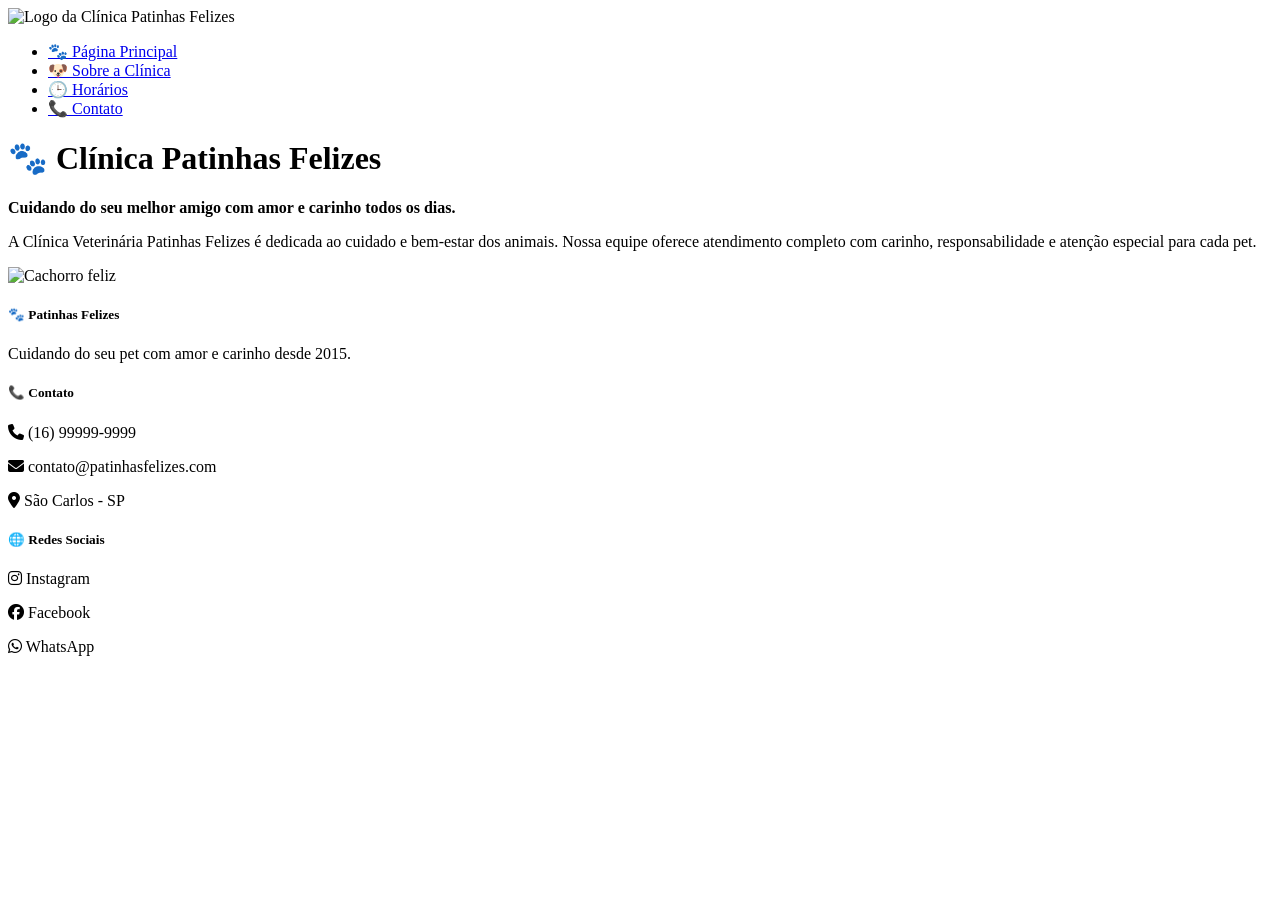
==== index.html @ c76fcba2 "feat: finalização do layout do site Patinhas Felizes com formulário e melhorias visuais" ====
<!DOCTYPE html>
<html lang="pt-br">

<head>
    <meta charset="UTF-8">
    <title>🐾 Patinhas Felizes</title>

    <link rel="stylesheet" href="src/style.css">

    <link rel="stylesheet" href="https://cdnjs.cloudflare.com/ajax/libs/font-awesome/6.5.0/css/all.min.css">

    <link rel="preconnect" href="https://fonts.googleapis.com">
    <link rel="preconnect" href="https://fonts.gstatic.com" crossorigin>
    <link href="https://fonts.googleapis.com/css2?family=Nunito:ital,wght@0,200..1000;1,200..1000&display=swap"
        rel="stylesheet">

    <link rel="preconnect" href="https://fonts.googleapis.com">
    <link rel="preconnect" href="https://fonts.gstatic.com" crossorigin>
    <link href="https://fonts.googleapis.com/css2?family=PT+Sans:ital,wght@0,400;0,700;1,400;1,700&display=swap"
        rel="stylesheet">

</head>

<body>
    <div class="wrapper">


        <div class="menu">
            <div class="logo">
                <img src="src/img/logo-clinica.png" alt="Logo da Clínica Patinhas Felizes">
            </div>

            <ul>
                <li><a href="index.html">🐾 Página Principal</a></li>
                <li><a href="about.html">🐶 Sobre a Clínica</a></li>
                <li><a href="schedules.html">🕒 Horários</a></li>
                <li><a href="contact.html">📞 Contato</a></li>
            </ul>
        </div>

        <div class="main">


            <div class="header header-home"></div>

            <div class="content content-home">

                <h1>🐾 Clínica Patinhas Felizes</h1>
                <p><strong>Cuidando do seu melhor amigo com amor e carinho todos os dias.</strong></p>


                <div class="conteudo-flex">
                    <div class="texto">
                        <p>
                            A Clínica Veterinária Patinhas Felizes é dedicada ao cuidado e bem-estar dos animais.
                            Nossa equipe oferece atendimento completo com carinho, responsabilidade e atenção especial
                            para cada pet.
                        </p>
                    </div>

                    <div class="imagem">
                        <img src="src/img/page-inicial.jpg" alt="Cachorro feliz">
                    </div>
                </div>

            </div>


            <div class="footer footer-home">

                <div class="footer-container">

                    <div class="footer-col">
                        <h5>🐾 Patinhas Felizes</h5>
                        <p>Cuidando do seu pet com amor e carinho desde 2015.</p>
                    </div>

                    <div class="footer-col">
                        <h5>📞 Contato</h5>
                        <p><i class="fas fa-phone"></i> (16) 99999-9999</p>
                        <p><i class="fas fa-envelope"></i> contato@patinhasfelizes.com</p>
                        <p><i class="fas fa-map-marker-alt"></i> São Carlos - SP</p>
                    </div>

                    <div class="footer-col">
                        <h5>🌐 Redes Sociais</h5>
                        <p><i class="fab fa-instagram"></i> Instagram</p>
                        <p><i class="fab fa-facebook"></i> Facebook</p>
                        <p><i class="fab fa-whatsapp"></i> WhatsApp</p>
                    </div>

                </div>

            </div>

        </div>
    </div>
</body>

</html>
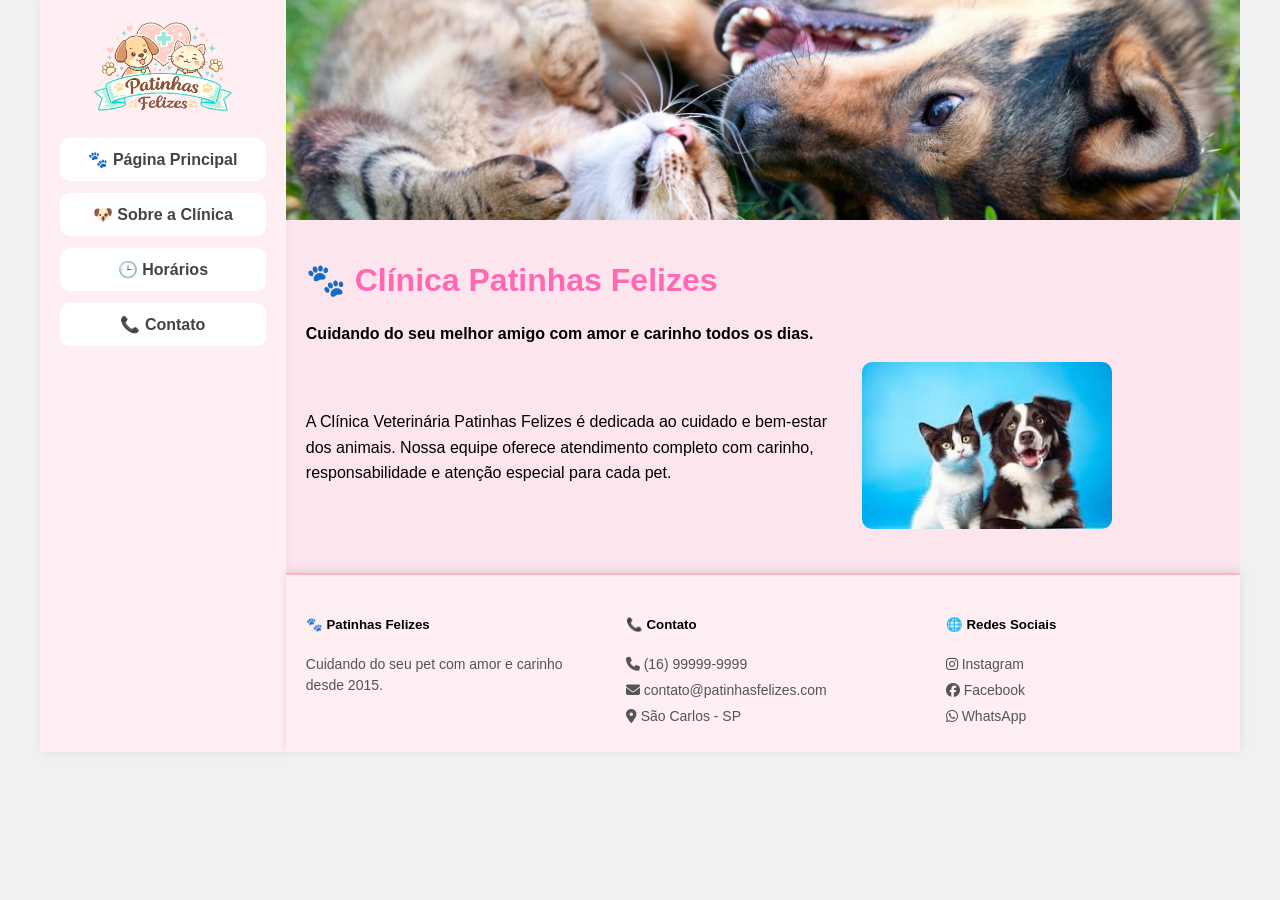
==== commit 5ef5b34a: "fix: ajuste no caminho do arquivo style.css para corrigir carregamento do layout" ====
--- a/index.html
+++ b/index.html
@@ -5,7 +5,7 @@
     <meta charset="UTF-8">
     <title>🐾 Patinhas Felizes</title>
 
-    <link rel="stylesheet" href="src/style.css">
+    <link rel="stylesheet" href="./SRC/style.css">
 
     <link rel="stylesheet" href="https://cdnjs.cloudflare.com/ajax/libs/font-awesome/6.5.0/css/all.min.css">
 
@@ -27,7 +27,7 @@
 
         <div class="menu">
             <div class="logo">
-                <img src="src/img/logo-clinica.png" alt="Logo da Clínica Patinhas Felizes">
+                <img src="SRC/img/logo-clinica.png" alt="Logo da Clínica Patinhas Felizes">
             </div>
 
             <ul>
@@ -59,7 +59,7 @@
                     </div>
 
                     <div class="imagem">
-                        <img src="src/img/page-inicial.jpg" alt="Cachorro feliz">
+                        <img src="./SRC/img/page-inicial.jpg" alt="Cachorro feliz">
                     </div>
                 </div>
 
--- a/SRC/style.css
+++ b/SRC/style.css
@@ -0,0 +1,298 @@
+html, body {
+    margin: 0;
+}
+
+body {
+    background-color: #f1f1f1;
+    display: flex;
+    justify-content: center;
+    font-family: 'PT Sans', sans-serif;
+}
+
+
+h1, h2, h3 {
+    font-family: 'Nunito', sans-serif;
+    color: #ff69b4;
+}
+
+
+.wrapper {
+    width: 1200px;
+    display: flex;
+    margin: 0 auto;
+    background-color: white;
+}
+
+
+.main {
+    display: flex;
+    flex-direction: column;
+    width: 85%;
+}
+
+
+.menu {
+    width: 220px;
+    background-color: #ffeef2;
+    padding: 20px;
+    box-shadow: 2px 0px 10px rgba(0,0,0,0.1);
+}
+
+.logo {
+    text-align: center;
+    margin-bottom: 20px;
+}
+
+.logo img {
+    width: 140px;
+}
+
+.menu ul {
+    list-style: none;
+    padding: 0;
+}
+
+.menu a {
+    display: block;
+    text-decoration: none;
+    color: #444;
+    background-color: white;
+    padding: 12px;
+    border-radius: 10px;
+    margin-bottom: 12px;
+    text-align: center;
+    font-weight: bold;
+    transition: 0.3s;
+}
+
+.menu a:hover {
+    background-color: #ffb6c1;
+    color: white;
+    transform: scale(1.05);
+}
+
+.menu a:active {
+    background-color: #ff69b4;
+    color: white;
+}
+
+
+.header-home {
+    height: 220px;
+    background-image: url("img/page-inicial-2.jpg");
+    background-size: cover;
+    background-position: center;
+}
+
+
+.content-home {
+    padding: 20px;
+    background-color: rgba(252, 221, 231, 0.753);
+}
+
+.content-home p {
+    line-height: 1.6;
+}
+
+
+.conteudo-flex {
+    display: flex;
+    gap: 20px;
+    align-items: center;
+    margin-bottom: 20px;
+}
+
+.texto {
+    width: 60%;
+}
+
+.imagem {
+    width: 40%;
+}
+
+.imagem img {
+    width: 100%;
+    max-width: 250px;
+    border-radius: 10px;
+}
+
+
+.destaque {
+    margin-top: 20px;
+}
+
+
+.footer-home {
+    background-color: #ffeef2;
+    padding: 20px;
+    border-top: 2px solid #ffb6c1;
+    box-shadow: 0px -2px 10px rgba(0,0,0,0.1);
+}
+
+.footer-container {
+    display: flex;
+    justify-content: space-between;
+    gap: 20px;
+}
+
+.footer-col {
+    width: 30%;
+}
+
+.footer-col h3 {
+    margin-bottom: 10px;
+    color: #333;
+    font-size: 16px;
+}
+
+.footer-col p {
+    margin: 5px 0;
+    color: #555;
+    font-size: 14px;
+    line-height: 1.5;
+    transition: 0.3s;
+}
+
+.footer-col p:hover {
+    color: #ff69b4;
+    cursor: pointer;
+}
+.header-about {
+    height: 220px;
+    background-image: url("img/vet.png");
+    background-size: cover;
+    background-position: center;
+}
+.content-about {
+    padding: 20px;
+    background-color: rgba(252, 221, 231, 0.753);
+}
+
+.content-about p {
+    line-height: 1.6;
+}
+
+
+.header-schedules {
+    height: 220px;
+    background-image: url("img/recepcao.png");
+    background-size: cover;
+    background-position: center;
+}
+.content-schedules {
+    padding: 20px;
+    background-color: rgba(252, 221, 231, 0.753);
+}
+
+.content-schedules p {
+    line-height: 1.6;
+}
+table {
+    width: 100%;
+    border-collapse: collapse;
+    margin-top: 20px;
+    background-color: white;
+    border-radius: 10px;
+    overflow: hidden;
+    box-shadow: 0px 2px 10px rgba(0,0,0,0.1);
+}
+
+th {
+    background-color: #ffb6c1;
+    color: white;
+    padding: 12px;
+    text-align: left;
+    font-family: 'Nunito', sans-serif;
+}
+
+td {
+    padding: 10px;
+    border-bottom: 1px solid #eee;
+    color: #444;
+}
+
+tr:nth-child(even) {
+    background-color: #fff5f8;
+}
+
+tr:hover {
+    background-color: #ffe4ec;
+    transition: 0.3s;
+}
+
+td:first-child {
+    font-weight: bold;
+    color: #ff69b4;
+}
+.header-contact {
+    height: 220px;
+    background-image: url("img/fachada.png");
+    background-size: cover;
+    background-position: center;
+}
+.content-contact {
+    padding: 20px;
+    background-color: rgba(252, 221, 231, 0.753);
+}
+
+.content-contact p {
+    line-height: 1.6;
+}
+.form-contato {
+    margin-top: 20px;
+    background-color: white;
+    padding: 20px;
+    border-radius: 10px;
+    box-shadow: 0px 2px 10px rgba(0,0,0,0.1);
+    max-width: 700px;
+}
+
+.form-contato label {
+    display: block;
+    margin-top: 10px;
+    margin-bottom: 5px;
+    font-weight: bold;
+    color: #555;
+}
+
+.form-contato input,
+.form-contato textarea {
+    width: 100%;
+    padding: 10px;
+    box-sizing: border-box;
+    border: 1px solid #ddd;
+    border-radius: 8px;
+    font-family: 'PT Sans', sans-serif;
+    transition: 0.3s;
+}
+
+.form-contato input:focus,
+.form-contato textarea:focus {
+    border-color: #ff69b4;
+    outline: none;
+    box-shadow: 0 0 5px rgba(255, 105, 180, 0.4);
+}
+
+.form-contato button {
+    margin-top: 15px;
+    background-color: #ff69b4;
+    color: white;
+    border: none;
+    padding: 12px 20px;
+    border-radius: 8px;
+    cursor: pointer;
+    font-weight: bold;
+    transition: 0.3s;
+}
+
+.form-contato button:hover {
+    background-color: #ff4fa3;
+    transform: scale(1.05);
+}
+.form-wrapper {
+    display: flex;
+    gap: 40px;
+    align-items: flex-start;
+    
+    
+}
